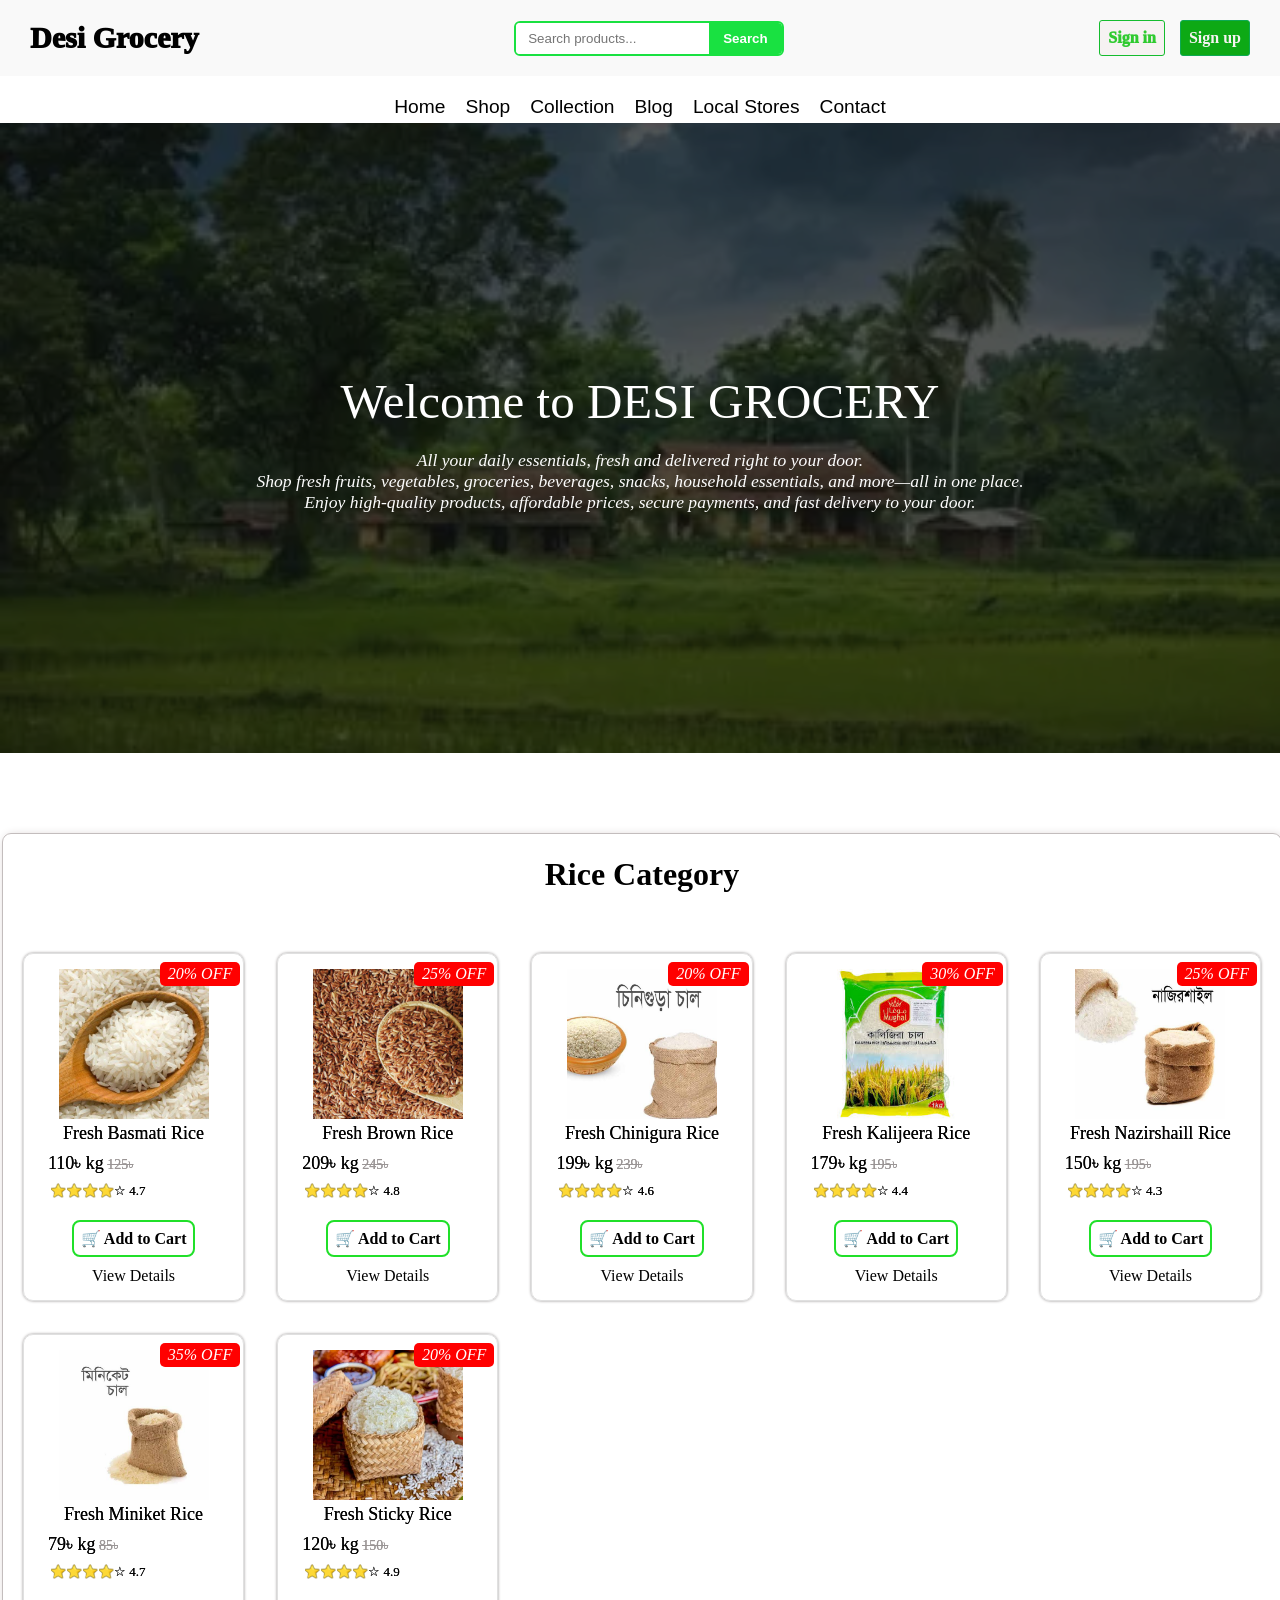
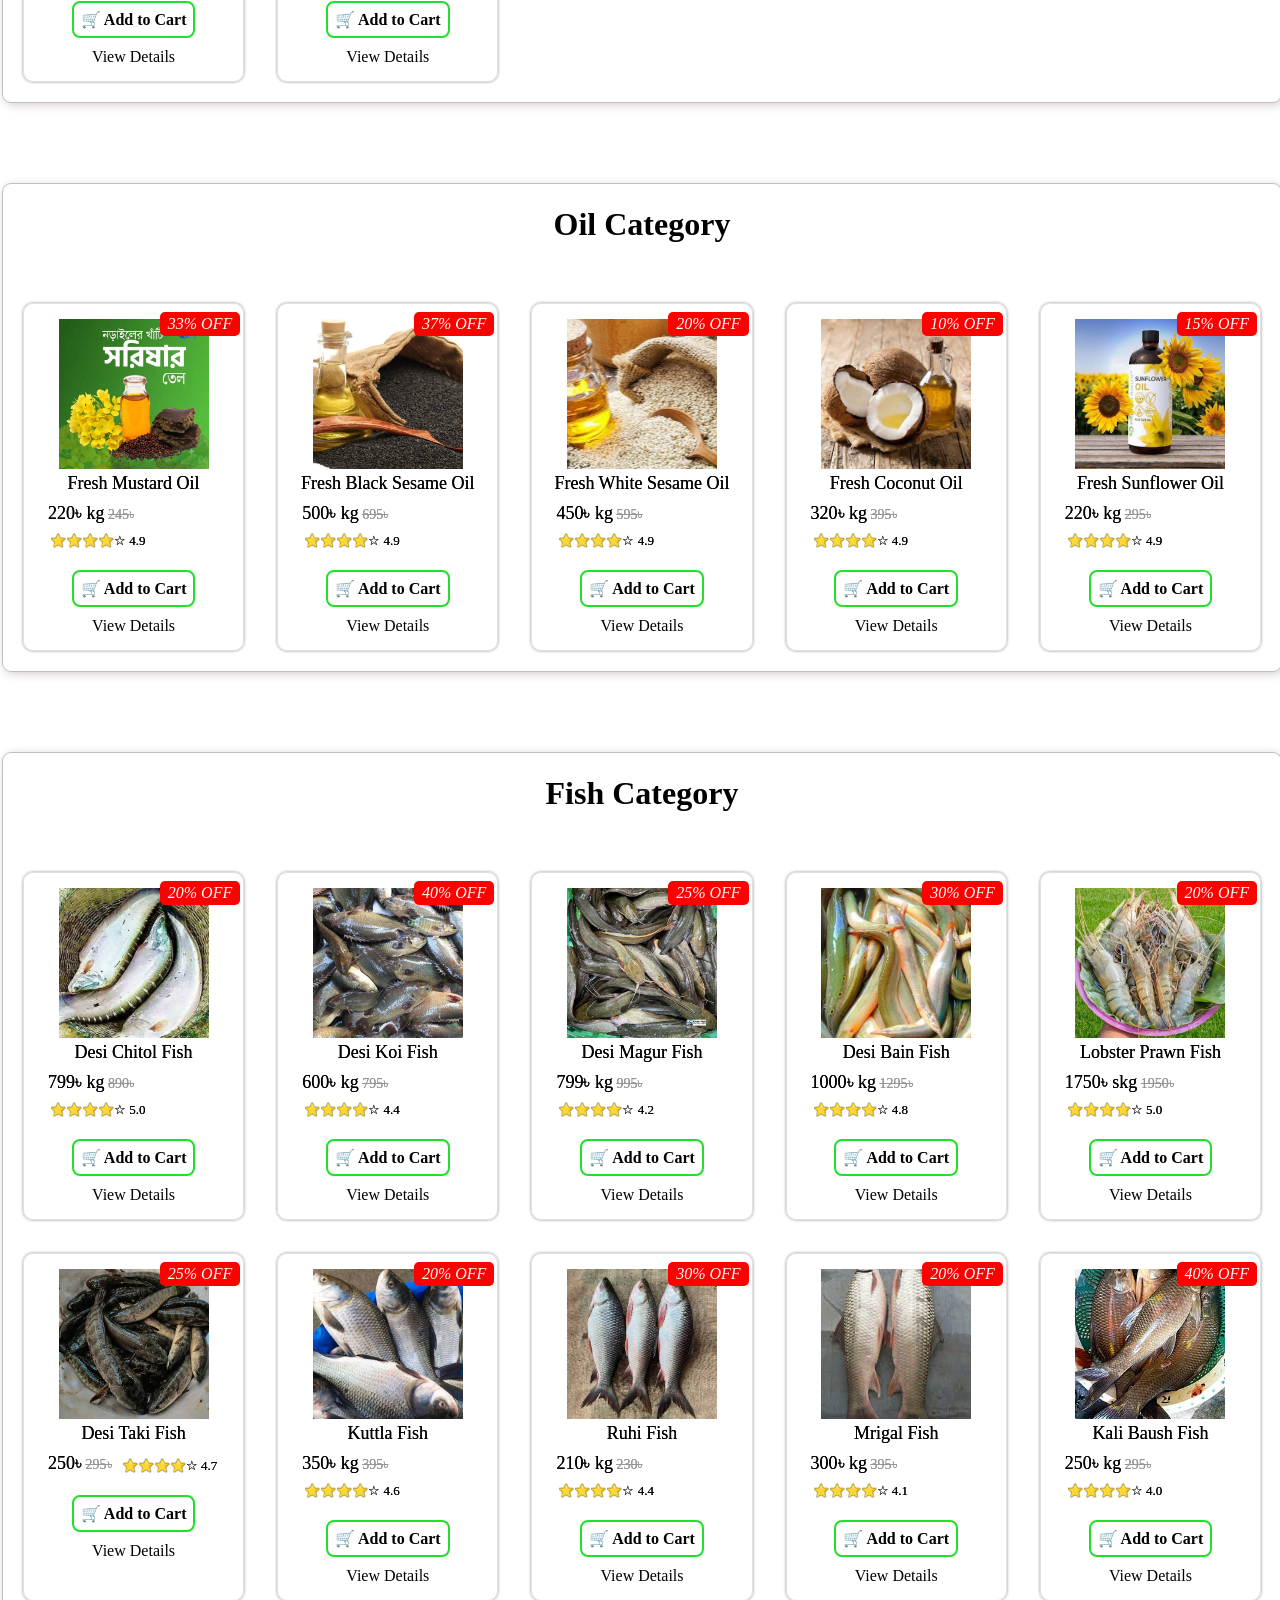
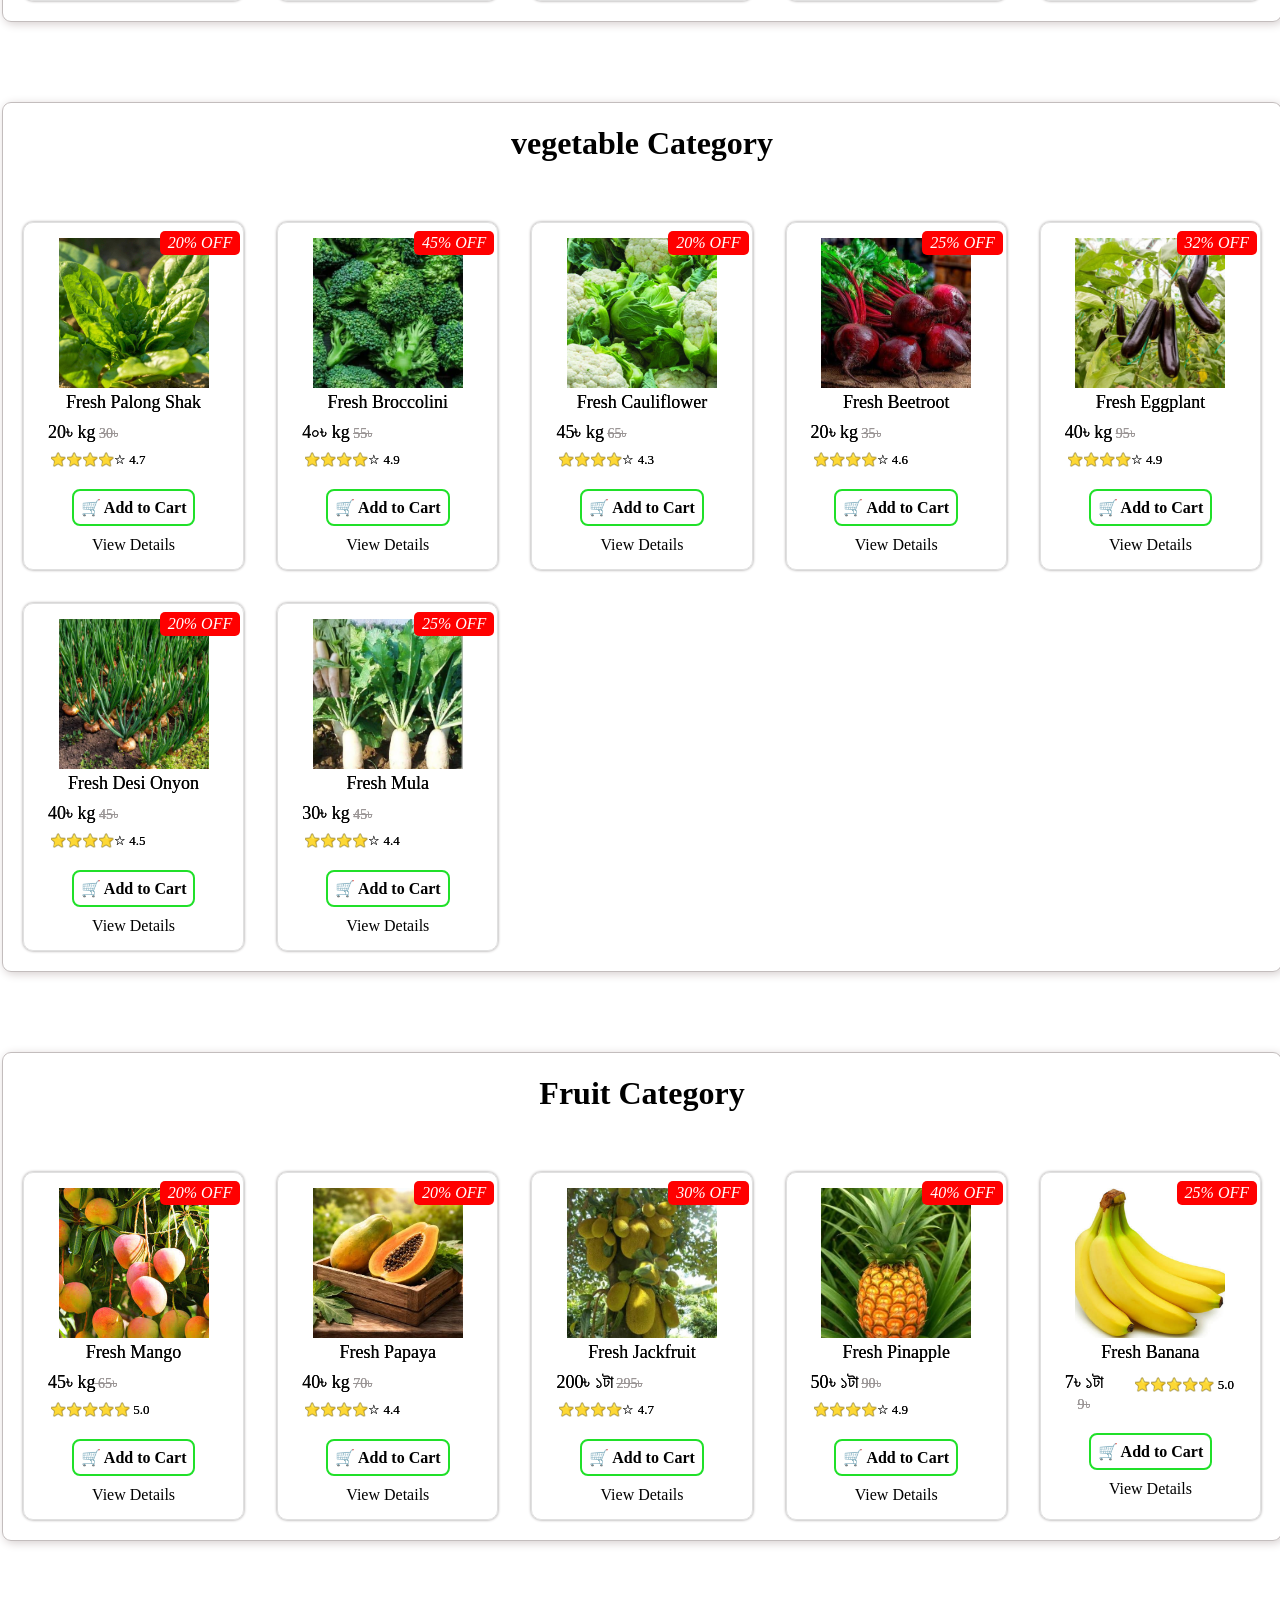
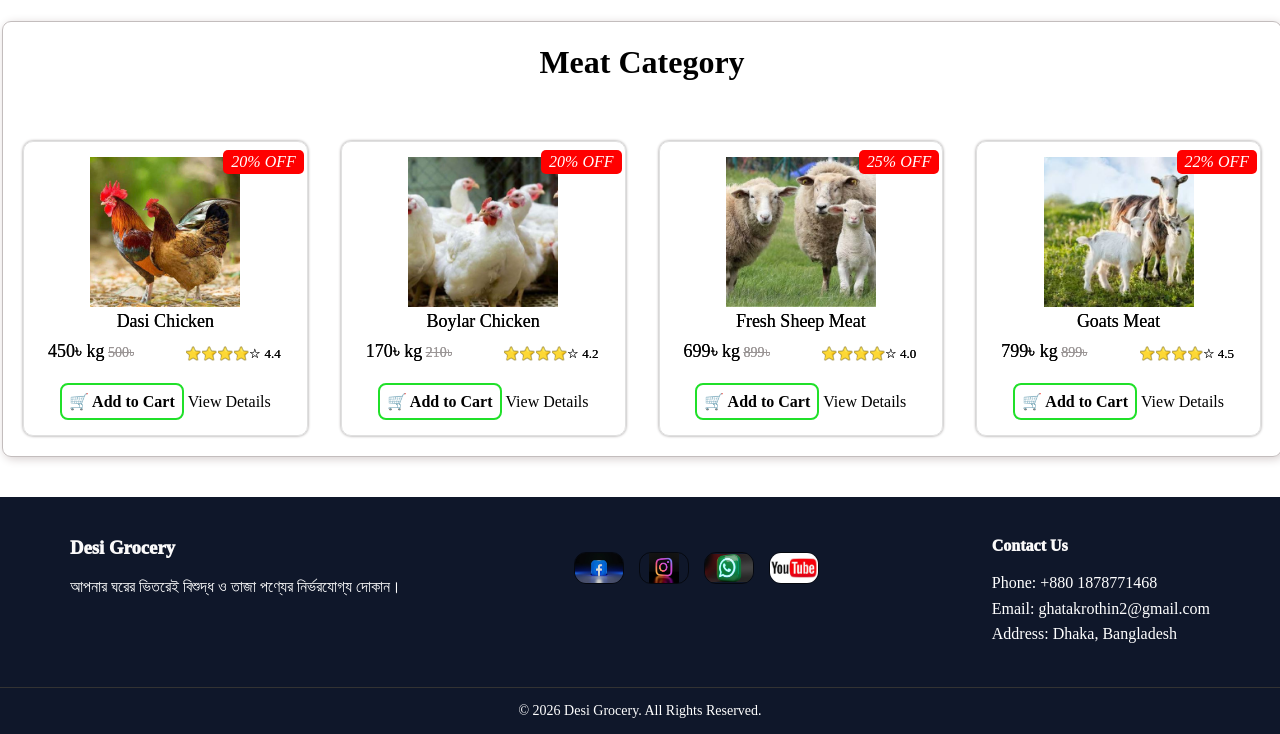
==== index.html @ 42a1f61c "Ubdate Desi Grocery homepage add fix bugs" ====
<!DOCTYPE html>
<html lang="en">
<head>
    <meta charset="UTF-8">
    <meta name="viewport" content="width=device-width, initial-scale=1.0">
    <title>E-Commerce Website</title>
    <link rel="stylesheet" href="css/style.css">
    <script src="js/rasponsiv.js" defer></script>
</head>
<body>
    <header >   
        <div class="header_top">
            <div class="header_left">
                <a href="index.html" class="logo">Desi Grocery</a>
            </div>
            <button class="menu_toggle" id="menuToggle" aria-label="Toggle menu" aria-expanded="false">☰</button>
            
            <div class="header_search">
                <div class="search-box">
                    <input type="search" placeholder="Search products...">
                    <button type="submit" class="Search">Search</button>
                </div>
            </div>
            <div class="header_right">
                <a href="html/login.html" class="sign_in_button">Sign in</a>
                <a href="html/sign_up.html" class="sign_in_up_button">Sign up</a>
            </div>
        </div>
    </header>
    <nav class="navbar">
        <button class="nav_close" id="navClose" aria-label="Close menu">✕</button>
        <ul>
            <li><a href="index.html">Home</a></li>
            <li><a href="html/Shop.html">Shop</a></li>
            <li><a href="html/Collection.html">Collection</a></li>
            <li><a href="html/Blog.html">Blog</a></li>
            <li><a href="html/Local_stores.html">Local Stores</a></li>
            <li><a href="html/Contact.html">Contact</a></li>
        </ul>
        <div class="navbar_auth">
            <a href="html/login.html" class="sign_in_button">Sign in</a>
            <a href="html/sign_up.html" class="sign_in_up_button">Sign up</a>
        </div>
    </nav>

    <div class="nav_overlay" id="navOverlay"></div>

    <div class="Displsy_content">
        <div class="Displsy_content_overlay">
            <h1 class="content_title">Welcome to DESI GROCERY </h1>
            <p class="content_subtitle">All your daily essentials, fresh and delivered right to your door.<br>
                Shop fresh fruits, vegetables, groceries, beverages, snacks, household essentials, and more—all in one place.<br> Enjoy high-quality products, affordable prices, secure payments, and fast delivery to your door.</p>
        </div>
    </div>
    

    <main>
        <!-- section-1 Start-->
        <section class="healthy_food">
            <h2>Rice Category</h2>
            <ul>
                <li class="rice_pic">
                    <img src="image/rice.jpg" alt=" 
                    Fresh Basmati Rice">
                    <span class="discount_badge"> 20% OFF </span>
                    <p>Fresh Basmati Rice </p>
                <div class="price_rating">
                    <p class="price">110৳ kg <span class="old-price">125৳</span></p>
                    <p class="rating">⭐⭐⭐⭐☆ 4.7</p>
                </div>

                <a href="add_to_cart.html" class="add_cart">🛒 Add to Cart</a>
                    <a href="#" class="View_Details">View Details</a>

                </li>

                <li>
                    <img src="image/brown Rice.jpg" alt="Fresh Brown Rice">
                    <span class="discount_badge"> 25% OFF </span>
                    <p>Fresh Brown Rice</p>
                    <div class="price_rating">
                        <p class="price">209৳ kg <span class="old-price">245৳</span></p>
                        <p class="rating">⭐⭐⭐⭐☆ 4.8</p>
                    </div>
                    <a href="add_to_cart.html"class="add_cart">🛒 Add to Cart</a>
                    <a href="#">View Details</a>
                </li>

                <li>
                    <img src="image/chinigura_rice.jpg" alt="Fresh Chinigura Rice">
                    <span class="discount_badge"> 20% OFF </span>
                    <p>Fresh Chinigura Rice</p>
                    <div class="price_rating">
                        <p class="price">199৳ kg <span class="old-price">239৳</span></p>
                        <p class="rating">⭐⭐⭐⭐☆ 4.6</p>
                    </div>
                    <a href="add_to_cart.html" class="add_cart">🛒 Add to Cart</a>
                    <a href="#">View Details</a>
                </li>

                <li>
                    <img src="image/kalijeera_rice.jpg" alt="Fresh Kalijeera Rice">
                    <span class="discount_badge"> 30% OFF </span>
                    <p>Fresh Kalijeera Rice</p>
                    <div class="price_rating">
                        <p class="price">179৳ kg <span class="old-price">195৳</span></p>
                        <p class="rating">⭐⭐⭐⭐☆ 4.4</p>
                    </div>
                    <a href="add_to_cart.html" class="add_cart">🛒 Add to Cart</a>
                    <a href="#">View Details</a>
                </li>

                <li>
                    <img src="image/nazirshaill_rice.jpg" alt="Fresh Nazirshaill Rice">
                    <span class="discount_badge"> 25% OFF </span>
                    <p>Fresh Nazirshaill Rice</p>
                    <div class="price_rating">
                        <p class="price">150৳ kg <span class="old-price">195৳</span></p>
                        <p class="rating">⭐⭐⭐⭐☆ 4.3</p>
                    </div>
                    <a href="add_to_cart.html" class="add_cart">🛒 Add to Cart</a>
                    <a href="#">View Details</a>
                </li>

                <li>
                    <img src="image/minicate_rice.jpg" alt="Fresh Minikit Rice">
                    <span class="discount_badge"> 35% OFF </span>
                    <p>Fresh Miniket Rice</p>
                    <div class="price_rating">
                        <p class="price">79৳ kg <span class="old-price">85৳</span></p>
                        <p class="rating">⭐⭐⭐⭐☆ 4.7</p>
                    </div>
                    <a href="add_to_cart.html" class="add_cart">🛒 Add to Cart</a>
                    <a href="#">View Details</a>
                </li>

                <li>
                    <img src="image/Sticky Rice.jpg" alt="Fresh Sticky Rice">
                    <span class="discount_badge"> 20% OFF </span>
                    <p>Fresh Sticky Rice</p>
                    <div class="price_rating">
                        <p class="price">120৳ kg <span class="old-price">150৳</span></p>
                        <p class="rating">⭐⭐⭐⭐☆ 4.9</p>
                    </div> 
                    <a href="add_to_cart.html" class="add_cart">🛒 Add to Cart</a>
                    <a href="#">View Details</a>
                </li>

            </ul>
        </section>
        <!-- section-2 Start-->
        <section class="healthy_food">
            <h2> Oil Category</h2>
            <ul>
                <li>
                    <img src="image/oil_pic.jpg" alt="Fresh Mustard Oil">
                    <span class="discount_badge"> 33% OFF </span>
                    <p>Fresh Mustard Oil</p>
                    <div class="price_rating">
                        <p class="price">220৳ kg <span class="old-price">245৳</span></p>
                        <p class="rating">⭐⭐⭐⭐☆ 4.9</p>
                    </div>
                    <a href="#" class="add_cart">🛒 Add to Cart</a>
                    <a href="#">View Details</a>

                </li>
                <li>
                    <img src="image/black_sesame_oil.jpg" alt="Fresh Black Sesame Oil">
                    <span class="discount_badge"> 37% OFF </span>
                    <p> Fresh Black Sesame Oil</p>
                    <div class="price_rating">
                        <p class="price">500৳ kg <span class="old-price">695৳</span></p>
                        <p class="rating">⭐⭐⭐⭐☆ 4.9</p>
                    </div>
                    <a href="#" class="add_cart">🛒 Add to Cart</a>
                    <a href="#">View Details</a>

                </li>  
                <li>
                    <img src="image/white_sesame_oil.jpg" alt="Fresh White Sesame Oil">
                    <span class="discount_badge"> 20% OFF </span>
                    <p>Fresh White Sesame Oil</p>
                    <div class="price_rating">
                        <p class="price">450৳ kg <span class="old-price">595৳</span></p>
                        <p class="rating">⭐⭐⭐⭐☆ 4.9</p>
                    </div>
                    <a href="#" class="add_cart">🛒 Add to Cart</a>
                    <a href="#">View Details</a> 
                </li>
                <li>
                    <img src="image/coconut_oil.jpg" alt="Fresh Coconut Oil">
                    <span class="discount_badge"> 10% OFF </span>
                    <p>Fresh Coconut Oil</p>
                    <div class="price_rating">
                        <p class="price">320৳ kg <span class="old-price">395৳</span></p>
                        <p class="rating">⭐⭐⭐⭐☆ 4.9</p>
                    </div>
                    <a href="#" class="add_cart">🛒 Add to Cart</a>
                    <a href="#">View Details</a> 
                </li>
                <li>
                    <img src="image/sunflower_oil.jpg" alt="Fresh Sunflower Oil">
                    <span class="discount_badge"> 15% OFF </span>
                    <p>Fresh Sunflower Oil</p>
                    <div class="price_rating">
                        <p class="price">220৳ kg <span class="old-price">295৳</span></p>
                        <p class="rating">⭐⭐⭐⭐☆ 4.9</p>
                    </div>
                    <a href="#" class="add_cart">🛒 Add to Cart</a>
                    <a href="#">View Details</a>
                </li>
                
            </ul>
        </section>
        <!-- section-3 Start-->
        <section class="healthy_food">
            <h2> Fish Category</h2>
            <ul>
                <li>
                    <img src="image/chitol_fish.jpg" alt="Chitol Fish">
                    <span class="discount_badge"> 20% OFF </span>
                    <p>Desi Chitol Fish</p>
                    <div class="price_rating">
                        <p class="price">799৳ kg <span class="old-price">890৳</span></p>
                        <p class="rating">⭐⭐⭐⭐☆ 5.0</p>
                    </div>
                    <a href="#" class="add_cart">🛒 Add to Cart</a>
                    <a href="#">View Details</a>

                </li>
                <li>
                    <img src="image/koi fish.png" alt="Koi Fish">
                    <span class="discount_badge"> 40% OFF </span>
                    <p>Desi Koi Fish</p>
                    <div class="price_rating">
                        <p class="price">600৳ kg <span class="old-price">795৳</span></p>
                        <p class="rating">⭐⭐⭐⭐☆ 4.4</p>
                    </div>
                    <a href="#" class="add_cart">🛒 Add to Cart</a>

                    <a href="#">View Details</a>

                </li>
                <li>
                    <img src="image/dasi_magur.jpg" alt="Desi Magur Fish">
                    <span class="discount_badge"> 25% OFF </span>
                    <p>Desi Magur Fish</p>
                    <div class="price_rating">
                        <p class="price">799৳ kg <span class="old-price">995৳</span></p>
                        <p class="rating">⭐⭐⭐⭐☆ 4.2</p>
                    </div>
                    <a href="#" class="add_cart">🛒 Add to Cart</a>
                    <a href="#">View Details</a>

                </li>
                <li>
                    <img src="image/bain_fish.jpg" alt="Desi Bain Fish">
                    <span class="discount_badge"> 30% OFF </span>
                    <p>Desi Bain Fish</p>
                    <div class="price_rating">
                        <p class="price">1000৳ kg <span class="old-price">1295৳</span></p>
                        <p class="rating">⭐⭐⭐⭐☆ 4.8</p>
                    </div>
                    <a href="#" class="add_cart">🛒 Add to Cart</a>
                    <a href="#">View Details</a>

                </li>
                <li>
                    <img src="image/Lobster_prawn_fish.jpg" alt="Desi Lobster Prawn Fish">
                    <span class="discount_badge"> 20% OFF </span>
                    <p> Lobster Prawn Fish</p>
                    <div class="price_rating">
                        <p class="price">1750৳ skg <span class="old-price">1950৳</span></p>
                        <p class="rating">⭐⭐⭐⭐☆ 5.0</p>
                    </div> 
                    <a href="#" class="add_cart">🛒 Add to Cart</a>
                    <a href="#">View Details</a>

                </li>
                <li>
                    <img src="image/taki_fish.jpg" alt="Desi Taki Fish">
                    <span class="discount_badge"> 25% OFF </span>
                    <p>Desi Taki Fish</p>
                    <div class="price_rating">
                        <p class="price">250৳ <span class="old-price">295৳</span></p>
                        <p class="rating">⭐⭐⭐⭐☆ 4.7</p>
                    </div>
                    <a href="#" class="add_cart">🛒 Add to Cart</a>
                    <a href="#">View Details</a>

                </li>
                <li>
                    <img src="image/cuttle_fish.jpg" alt="Desi Kuttla Fish">
                    <span class="discount_badge"> 20% OFF </span>
                    <p>Kuttla Fish</p>
                    <div class="price_rating">
                        <p class="price">350৳ kg <span class="old-price">395৳</span></p>
                        <p class="rating">⭐⭐⭐⭐☆ 4.6</p>
                    </div>
                    <a href="#" class="add_cart">🛒 Add to Cart</a>
                    <a href="#">View Details</a>

                </li>
                <li>
                    <img src="image/ruhi_fish.jpg" alt="Ruhi fish">
                    <span class="discount_badge"> 30% OFF </span>
                    <p>Ruhi Fish</p>
                    <div class="price_rating">
                        <p class="price">210৳ kg <span class="old-price">230৳</span></p>
                        <p class="rating">⭐⭐⭐⭐☆ 4.4</p>
                    </div>
                    <a href="#" class="add_cart">🛒 Add to Cart</a>
                    <a href="#">View Details</a>

                </li>
                <li>
                    <img src="image/Mrigal Fish.jpg" alt="Mrigal Fish">
                    <span class="discount_badge"> 20% OFF </span>
                    <p>Mrigal Fish</p>
                    <div class="price_rating">
                        <p class="price">300৳ kg <span class="old-price">395৳</span></p>
                        <p class="rating">⭐⭐⭐⭐☆ 4.1</p>
                    </div>
                    <a href="#" class="add_cart">🛒 Add to Cart</a>
                    <a href="#">View Details</a>

                </li>
                <li>
                    <img src="image/Kali Baush Fish.jpg" alt="Kali Baush Fish">
                    <span class="discount_badge"> 40% OFF </span>
                    <p>Kali Baush Fish</p>
                    <div class="price_rating">
                        <p class="price">250৳ kg <span class="old-price">295৳</span></p>
                        <p class="rating">⭐⭐⭐⭐☆ 4.0</p>
                    </div>
                    <a href="#" class="add_cart">🛒 Add to Cart</a>
                    <a href="#">View Details</a>

                </li>
            </ul>
        </section>
        <!-- section-4 Start-->
        <section class="healthy_food">
            <h2> vegetable Category</h2>
            <ul>
                <li>
                    <img src="image/Palong Shak.jpg" alt="Fresh Palong Shak">
                    <span class="discount_badge"> 20% OFF </span>
                    <p>Fresh Palong Shak</p>
                    <div class="price_rating">
                        <p class="price">20৳ kg <span class="old-price">30৳</span></p>
                        <p class="rating">⭐⭐⭐⭐☆ 4.7</p>
                    </div>
                    <a href="#" class="add_cart">🛒 Add to Cart</a>
                    <a href="#">View Details</a>

                </li>
                <li>
                    <img src="image/Broccolini.jpg" alt="Broccolini">
                    <span class="discount_badge"> 45% OFF </span>
                    <p>Fresh Broccolini</p>
                    <div class="price_rating">
                        <p class="price">4০৳ kg <span class="old-price">55৳</span></p>
                        <p class="rating">⭐⭐⭐⭐☆ 4.9</p>
                    </div> <a href="#" class="add_cart">🛒 Add to Cart</a>
                    <a href="#">View Details</a>

                </li>
                <li>
                    <img src="image/Cauliflower.jpg" alt="Fresh Cauliflower">
                    <span class="discount_badge"> 20% OFF </span>
                    <p>Fresh Cauliflower</p>
                    <div class="price_rating">
                        <p class="price">45৳ kg <span class="old-price">65৳</span></p>
                        <p class="rating">⭐⭐⭐⭐☆ 4.3</p>
                    </div> 
                    <a href="#" class="add_cart">🛒 Add to Cart</a>
                    <a href="#">View Details</a>

                </li>
                <li>
                    <img src="image/Beetroot.jpg" alt="Fresh Beetroot">
                    <span class="discount_badge"> 25% OFF </span>
                    <p>Fresh Beetroot</p>
                    <div class="price_rating">
                        <p class="price">20৳ kg <span class="old-price">35৳</span></p>
                        <p class="rating">⭐⭐⭐⭐☆ 4.6</p>
                    </div>
                    <a href="#" class="add_cart">🛒 Add to Cart</a>
                    <a href="#">View Details</a>

                </li><li>
                    <img src="image/Eggplant.jpg" alt="Fresh Eggplant">
                    <span class="discount_badge"> 32% OFF </span>
                    <p>Fresh Eggplant</p>
                    <div class="price_rating">
                        <p class="price">40৳ kg <span class="old-price">95৳</span></p>
                        <p class="rating">⭐⭐⭐⭐☆ 4.9</p>
                    </div>
                    <a href="#" class="add_cart">🛒 Add to Cart</a>
                    <a href="#">View Details</a>

                </li><li>
                    <img src="image/Onyon.jpg" alt="Fresh Onyon">
                    <span class="discount_badge"> 20% OFF </span>
                    <p>Fresh Desi Onyon</p>
                    <div class="price_rating">
                        <p class="price">40৳ kg <span class="old-price">45৳</span></p>
                        <p class="rating">⭐⭐⭐⭐☆ 4.5</p>
                    </div>
                     <a href="#" class="add_cart">🛒 Add to Cart</a>
                    <a href="#">View Details</a>

                </li><li>
                    <img src="image/Mula.jpg" alt="Fresh Mula">
                    <span class="discount_badge"> 25% OFF </span>
                    <p>Fresh Mula</p>
                    <div class="price_rating">
                        <p class="price">30৳ kg <span class="old-price">45৳</span></p>
                        <p class="rating">⭐⭐⭐⭐☆ 4.4</p>
                    </div>
                    <a href="#" class="add_cart">🛒 Add to Cart</a>
                    <a href="#">View Details</a>

                </li>
            </ul>
        </section>
        <!-- section-5 Start-->
        <section class="healthy_food">
            <h2>Fruit Category</h2>
            <ul>
                <li>
                    <img src="image/Mango1.jpg" alt="Mango1">
                    <span class="discount_badge"> 20% OFF </span>
                    <p>Fresh Mango</p>
                    <div class="price_rating">
                        <p class="price">45৳ kg<span class="old-price">  65৳ </span></p>
                        <p class="rating">⭐⭐⭐⭐⭐ 5.0</p>
                    </div>
                    <a href="#" class="add_cart">🛒 Add to Cart</a>
                    <a href="#">View Details</a>

                </li>
                <li>
                    <img src="image/Papaya.jpg" alt="Fresh Papaya">
                    <span class="discount_badge"> 20% OFF </span>
                    <p>Fresh Papaya</p>
                    <div class="price_rating">
                        <p class="price">40৳ kg <span class="old-price">70৳</span></p>
                        <p class="rating">⭐⭐⭐⭐☆ 4.4</p>
                    </div>
                    <a href="#" class="add_cart">🛒 Add to Cart</a>
                    <a href="#">View Details</a>

                </li>
                <li>
                    <img src="image/Jackfruit.jpg" alt="Fresh Jackfruit">
                    <span class="discount_badge"> 30% OFF </span>
                    <p>Fresh Jackfruit</p>
                    <div class="price_rating">
                        <p class="price">200৳ ১টা  <span class="old-price">295৳</span></p>
                        <p class="rating">⭐⭐⭐⭐☆ 4.7</p>
                    </div>
                    <a href="#" class="add_cart">🛒 Add to Cart</a>
                    <a href="#">View Details</a>

                </li>
                <li>
                    <img src="image/Pinapple.jpg" alt="Pinapple">
                    <span class="discount_badge"> 40% OFF </span>
                    <p>Fresh Pinapple</p>
                    <div class="price_rating">
                        <p class="price">50৳ ১টা <span class="old-price">90৳</span></p>
                        <p class="rating">⭐⭐⭐⭐☆ 4.9</p>
                    </div>
                    <a href="#" class="add_cart">🛒 Add to Cart</a>
                    <a href="#">View Details</a>

                </li>
                <li>
                    <img src="image/Banana.jpg" alt="Banana">
                    <span class="discount_badge"> 25% OFF </span>
                    <p>Fresh Banana</p>
                    <div class="price_rating">
                        <p class="price">7৳ ১টা <br> 
                     <span class="old-price">9৳</span></p>
                        <p class="rating">⭐⭐⭐⭐⭐ 5.0</p>
                    </div> 
                    <a href="#" class="add_cart">🛒 Add to Cart</a>
                    <a href="#">View Details</a>

                </li>
            </ul>
        </section>
        <!-- section-6 Start-->
        <section class="healthy_food">
            <h2> Meat Category</h2>
            <ul>
                <li>
                    <img src="image/deshi Chicken.jpg" alt=" Dasi Chicken ">
                    <span class="discount_badge"> 20% OFF </span>
                    <p>Dasi Chicken </p>
                    <div class="price_rating">
                        <p class="price">450৳ kg <span class="old-price">500৳</span></p>
                        <p class="rating">⭐⭐⭐⭐☆ 4.4</p>
                    </div>
                    <a href="#" class="add_cart">🛒 Add to Cart</a>
                    <a href="#">View Details</a>

                </li>
                <li>
                    <img src="image/Boylar Chicken.jpg" alt=" Boylar Chicken">
                    <span class="discount_badge"> 20% OFF </span>
                    <p>Boylar Chicken</p>
                    <div class="price_rating">
                        <p class="price">170৳ kg <span class="old-price">210৳</span></p>
                        <p class="rating">⭐⭐⭐⭐☆ 4.2</p>
                    </div>
                    <a href="#" class="add_cart">🛒 Add to Cart</a>
                    <a href="#">View Details</a>

                </li>
                <li>
                    <img src="image/Sheep Meat.jpg" alt="Fresh Sheep Meat">
                    <span class="discount_badge"> 25% OFF </span>
                    <p>Fresh Sheep Meat</p>
                    <div class="price_rating">
                        <p class="price">699৳ kg <span class="old-price">899৳</span></p>
                        <p class="rating">⭐⭐⭐⭐☆ 4.0</p>
                    </div>
                    <a href="#" class="add_cart">🛒 Add to Cart</a>
                    <a href="#">View Details</a>

                </li>
                <li>
                    <img src="image/Goats Meat.jpg" alt="Goats Meat">
                    <span class="discount_badge"> 22% OFF </span>
                    <p>Goats Meat</p>
                    <div class="price_rating">
                        <p class="price">799৳ kg <span class="old-price">899৳</span></p>
                        <p class="rating">⭐⭐⭐⭐☆ 4.5</p>
                    </div>
                    <a href="#" class="add_cart">🛒 Add to Cart</a>
                    <a href="#">View Details</a>

                </li>
            </ul>
        </section>


    </main>

    <!--copy past footer -->
    <footer>
        <div class="footer-container">
            <div class="footer-about">
                <h3>Desi Grocery</h3>
                <p>আপনার ঘরের ভিতরেই বিশুদ্ধ ও তাজা পণ্যের নির্ভরযোগ্য দোকান। </p>
            </div>
            <div class="footer_social">
                <a href="https://www.facebook.com/people/Ra-Na/pfbid0oArzRLtypTFfHaMFJm9AnnyewYmxnA84mUUPrGbRV6i9N3Ukj1Czi7GKJvji7icJl/" target="_blank" title="Facebook">
                    <img src="image/facebook.jpg" alt=""></a>

                <a href="https://www.facebook.com/people/Ra-Na/pfbid0oArzRLtypTFfHaMFJm9AnnyewYmxnA84mUUPrGbRV6i9N3Ukj1Czi7GKJvji7icJl/" target="_blank" title="Instagram"> 
                    <img src="image/instagram.jpg" alt=""></a>

                <a href="https://www.facebook.com/people/Ra-Na/pfbid0oArzRLtypTFfHaMFJm9AnnyewYmxnA84mUUPrGbRV6i9N3Ukj1Czi7GKJvji7icJl/" target="_blank" title="WhatsApp">
                     <img src="image/whatsapp.jpg" alt=""></a>

                <a href="https://www.facebook.com/people/Ra-Na/pfbid0oArzRLtypTFfHaMFJm9AnnyewYmxnA84mUUPrGbRV6i9N3Ukj1Czi7GKJvji7icJl/" target="_blank" title="YouTube"> 
                    <img src="image/youtube.jpg" alt=""></a>
            </div>

    
            <div class="footer-contact">
                <h4>Contact Us</h4>
                <p>Phone: +880 1878771468</p>
                <p>Email: ghatakrothin2@gmail.com</p>
                <p>Address: Dhaka, Bangladesh</p>
            </div>
        </div>
    
        <div class="footer-bottom">
            <p>&copy; 2026 Desi Grocery. All Rights Reserved.</p>
        </div>
    </footer>



    
</body>
</html>
---- css/style.css ----
*{
    padding: 0;
    margin: 0;
    box-sizing: border-box;
}

header {
    display: flex;
    flex-direction: column;
    padding: 20px 30px;
    background: #f9f9f9;
    position: sticky;
    top: 0;
    z-index: 100;
}


.header_top {
    display: flex;
    justify-content: space-between;
    align-items: center;
    width: 100%;
    gap: 15px;
}


 /* desi glrocery logo*/

.header_left {
    display: flex;
    align-items: center;
}
.logo {
    color: #010101;
    font-size: 30px;
    font-weight: 1000;
    text-decoration: none;
}


  /*Home Shop Collection Blog LocalStores Contact style start*/


.header_right{
    display: flex;
    align-items: center;
    gap: 15px;
}
 header nav ul {
    display: flex;
    list-style: none;
    gap: 0px;
}
.navbar {
    display: flex;
    justify-content: center;
    margin-top: 15px;
}
.navbar ul{
    display: flex;
    list-style: none;
}
.navbar ul li a{
    font-size:larger;
    font-family: sans-serif;
    text-decoration:none;
    color: #000000;
    display: block;
    padding: 5px 10px;
    justify-content:space-between;
}
header nav ul li a {
    text-decoration: none;
    color: #060606;
    font-size: larger;
    border: 0px solid #000000;  
    border-radius: 13px; 
    transition: transform 0.3s ease-in-out;
}
header nav ul li a:hover {
    transform: scale(1.1);
    color: #fcfcfc;
    font-weight:500;
    background-color: #1ad637;
}
      /*Home Shop Collection Blog LocalStores Contact ar style end*/

 /* Hamburger menu button (hidden on desktop) */
.menu_toggle {
    display: none;
    background: none;
    border: none;
    font-size: 28px;
    line-height: 1;
    cursor: pointer;
    color: #060606;
    padding: 4px 8px;
}

/* Close button inside the drawer + overlay (hidden on desktop) */
.nav_close {
    display:none;
}
.nav_overlay {
    display: none;
}
.navbar_auth {
    display: none;
}
  

/* header search box start*/
.search-box {
    display: flex;
    align-items: center;
    border: 2px solid #19e141;
    border-radius: 6px;
    overflow: hidden;
}

.search-box input[type="search"] {
    border: none;
    border-radius: 0;
    padding: 8px 12px;
    outline: none;
    width: 100%;
    min-width: 0;
}
.search-box .Search {
    border: none;
    border-radius: 0;
    padding: 8px 14px;
    background: #19e141;
    color: #ffffff;
    cursor: pointer;
    font-weight: 600;
    white-space: nowrap;
}
.search-box .Search:hover {
    background: #0da915;
}                          
  /* header search box end*/

       /*sign up buton style start */
.sign_in_up_button {
    text-decoration: none;
    color: #f6f3f3;
    border: 0.1px solid rgb(13, 169, 83);
    border-radius: 3px;
    background-color: #0da915;
    padding: 8px;
    font-weight: 600;
    transition: transform 0.3s ease;  
    white-space: nowrap;
}
.sign_in_up_button:hover{
    transform:scale(1.1);
}
 /*  sign  up button style  end*/


      /* sign in  button style start */
.sign_in_button{
    text-decoration: none;
    color: #2fca2f;
    border: 1.8px solid rgb(21, 188, 46);
    border-radius: 3px;
    background: #f6f2f2;
    padding: 8px;
    font-weight: 1000;
    white-space: nowrap;
}
.sign_in_button:hover{
    background-color: #baeaca;
}

    /* sign in up button style end */



  /* Welcome to DESI GROCERY style start*/

.content_title{
    font-weight: 500;
    text-align: center;
}
.Displsy_content {
    background: #161616;
    background-image: url('../image/nature_1.jpg');
    background-size: cover;
    background-position: center;
    background-repeat: no-repeat;
    height: 70vh;
    width: 100%;
}
.Displsy_content_overlay {
    background-color: rgba(13, 13, 14, 0.7);
    width: 100%;
    height: 100%;
    display: flex;
    flex-direction: column;
    align-items: center;
    justify-content: center;
    text-align: center;
    padding: 3px;
}
.content_title.content_title {
    color: #ffffff;
    font-size: 49px;
    margin:10px;
}
.content_subtitle {
    color: #fcfcfc;
    font-size: 1.1rem;
    margin-top: 10px;
    font-style: italic;
}
/* Welcome to DESI GROCERY style end*/
 

 /* food catagory item start */

/* food catagory heading */
.healthy_food h2{
    text-align: center;
    margin-bottom: 60px;
    font-size:xx-large;
    margin-top: 2px;
}

.healthy_food{
    padding: 20px;
    border: 1.4px solid #c3bdbd;
    border-radius:9px;
    width:100%;
    height: auto; 
    box-shadow: 2px 2px 10px #d5cece;
    margin: 2px;
    cursor: pointer;
    margin-top: 80px;
}
.healthy_food ul {
    list-style: none;
    gap: 33px;
    display: grid;
    grid-template-columns: repeat(auto-fit, minmax(200px, 1fr)); 
}
.healthy_food li {
    border: 1px solid #e0e0e0;
    border-radius: 10px;
    padding: 15px;
    text-align: center;
    list-style: none;
    box-shadow: 0px 0px 3px #928e8e;
    transition: transform 0.2s ease, box-shadow 0.2s ease;
    position: relative;
}
.healthy_food li:hover{
    transform: scale(1.1);
    box-shadow: 4px 8px 20px rgba(0,0,0,0.2);
}
/* DISCOUNT_BADGE STYLE*/
.discount_badge {
    position: absolute;
    top: 8px;
    right: 3px;
    background: red;
    color: white;
    padding: 3px 8px;
    border-radius: 5px;
    font-style: italic;
    
}
.discount_badge:hover{
    background-color: rgb(150, 18, 18);
    font-weight: 900;
}

 /* all catagory ar Item Name */

.healthy_food li p{
    color: #030303;
    font-weight:500 ;
    font-size:large;
    text-shadow:0px 0px 0.4px ;  
}

/* all catagory ar image */
.healthy_food img{
    height: 150px;
    width: 150px;
    max-width: 100%;
    object-fit: cover;          
}



 /*  View Details style start*/
.healthy_food a {
    display:inline-block;
    color: #000000;
    text-decoration: none;
    margin-top: 10px;
}
.healthy_food a:hover{
    color: #0735ec;
}
/*  View Details edit end */



 /*  Add to card style start */
             
.add_cart {
    background: transparent;
    border: 2px solid #20e029;
    color: #0fe950;
    padding: 7px;
    font-weight: 700;  
}
.healthy_food a.add_cart {
    border-radius: 8px;
    font-weight:900;
}

.healthy_food a.add_cart:hover{
    background-color: #0fdb50;
    box-shadow: 1px 2px 4px rgb(6, 101, 11);
    color: #ffffff;
} 
/*  Add to card edit end */

/* Add to Cart Page style start */
.Add_cart {
    max-width: 700px;
    width: 92%;
    margin: 40px auto;
    padding: 20px;
}

.Add_cart .heading {
    text-align: center;
    margin-bottom: 30px;
}

.Add_cart table {
    width: 100%;
    border-collapse: collapse;
}

/* scrollable wrapper so the table never breaks layout on small screens */
.Add_cart .table_scroll {
    width: 100%;
    overflow-x: auto;
    -webkit-overflow-scrolling: touch;
}

.Add_cart th,
.Add_cart td {
    border: 1px solid #e0e0e0;
    padding: 8px;
    text-align: center;
}

.table_heading {
    background: #0da92c;
    color: white;
}

.Add_cart td img {
    width: auto;
    height: 50px;
    object-fit: cover;
    border-radius: 3px;
    vertical-align: middle;
    margin-right: 2px;
}

.total_price {
    text-align: right;
    font-size: 18px;
    margin-top: 15px;
    
}

.Add_cart > a {
    display: inline-block;
    margin-top: 20px;
    color: #0b9e06;
    text-decoration: none;
    font-weight: 600;  
}

.Add_cart > a:hover {
    text-decoration: none;
    color: #031cd6;
    border: 2px solid #3f983f;
    background-color: #c8ecd3;
    border-radius: 10px;
    padding: 3px;
}

    /* Add to Cart Page style end */

    /*  price and Star rating edit start */

.old-price {
    color: #9a9595;
    text-decoration: line-through;
    font-size: 14px;
    margin-left: -1px;
}
.price_rating{
    font-size: 10px;
    display: flex;
    justify-content: space-between;
    padding :9px;
    flex-wrap: wrap;
    gap: 4px;
}
.price_rating .rating{
    background: origin 1px;
    padding: 2px ;
    font-size: 13px;
    justify-content:end;
    display: flex;
    margin-top: 3px;
}
/* price and Star rating edit end */

 /* (food catagory item end )*/

/* (SIGN In) AND (SIGN UP) Page style Start*/

.Login_form {
    max-width: 500px;
    width: 90%;
    margin: 50px auto;
    padding: 30px;
    border: 1px solid #e0e0e0;
    border-radius: 10px;
    box-shadow: 2px 2px 10px #928e8e;
    text-align: center;
}
.Login_form h1 {
    font-size: 24px;
    margin-bottom: 15px;
}
.Login_form form {
    display: flex;
    flex-direction: column;
}
.Login_form label {
    text-align: left;
    margin-top: 20px;
    margin-bottom:10px;
    font-weight: 600;
}
.Login_form input {
    padding: 10px;
    border: 1.8px solid #020202;
    border-radius: 6px;
    box-shadow: 5px 4px 8px #d1cccc;
    font-size: 13px;
    transition: transform 0.2s ease;
    width: 100%;
}
.Login_form input:hover{
    transform: scale(1);
}
.Login_form button {
    margin-top: 20px;
    padding: 10px;
    background: #11b219;
    color: #ffffff;
    border: none;
    border-radius: 6px;
    box-shadow: 2px 1px 8px #928e8e;
    font-size: 16px;
    cursor: pointer;
    transition: transform 0.3s ease;
}
.Login_form button:hover {
    transform: scale(1.1);
}
/* (SIGN IN) AND (SIGN UP) page style end*/


  /* FOOTER*/

footer {
    background:#0F172A;
    color: #ffffff;
    margin-top: 40px;
}
.footer-container {
    display: flex;
    justify-content: space-between;
    flex-wrap: wrap;
    gap: 30px;
    padding: 40px 30px;
    max-width: 1200px;
    margin: 0 auto;
}
.footer-about h3,  .footer-links h4,  .footer-contact h4 {
    color: #fbfafa;
    margin-bottom: 15px;
    font-weight: 1000;
}
.footer-about p, .footer-contact p {
    line-height: 1.6;
}
.footer-links ul {
    list-style: none;
}
.footer-links ul li {
    margin-bottom: 10px;
}
.footer-links ul li a {
    color: #dfd7d7;
    text-decoration: none;
}
.footer-links ul li a:hover {
    color: #0a07df;
}
.footer-bottom {
    text-align: center;
    padding: 15px;
    border-top: 1px solid #333;
    font-size: 14px;
}                 
.footer_social {
    display: flex;
    gap: 15px;
    margin-top: 15px;
    flex-wrap: wrap;
}
.footer_social img {
    width: 50px;
    height: 32px;
    object-fit: contain;
    border: 1px solid rgba(0, 0, 0, 0.635);
    border-radius: 12px;
}
.footer_social a {
    transition: transform 0.2s ease;
}
.footer_social a:hover {
    transform: scale(1.1);
}
/* FOOTER END */


/* =========================================================
   RESPONSIVE - Tablet & Mobile
   ========================================================= */

/* ---------- Tablet (max-width: 900px) ---------- */
@media (max-width: 900px) {
    .healthy_food ul {
        grid-template-columns: repeat(auto-fit, minmax(160px, 1fr));
        gap: 20px;
    }
    .content_title.content_title {
        font-size: 36px;
    }
}

/* ---------- Mobile & small tablet (max-width: 768px) ---------- */
@media (max-width: 768px) {
    header {
        padding: 15px 18px;
    }
    .header_top {
        flex-wrap: wrap;
        gap: 10px;
    }
    .header_left {
        flex-direction: column;
        align-items: flex-start;
        gap: 8px;
        flex: 1 1 auto;
    }
    .menu_toggle {
        display: block;
    }
    .header_search {
        order: 4;
        flex: 1 1 100%;
        display: flex;
        justify-content: center;
    }
    .header_right {
        display: none;
    }
    .search-box {
        width: 100%;
        max-width: 320px;
    }
    .search-box input[type="search"] {
        padding: 6px 10px;
        font-size: 13px;
    }
    .search-box .Search {
        padding: 6px 10px;
        font-size: 13px;
    }

    /* ---- Left-side slide-in drawer menu ---- */
    .navbar {
        display: block;
        position: fixed;
        top: 0;
        left: -280px;
        width: 280px;
        max-width: 80%;
        height: 100vh;
        background: #ffffff;
        box-shadow: 2px 0 20px rgba(0, 0, 0, 0.25);
        transition: left 0.3s ease;
        z-index: 300;
        margin-top: 0;
        padding: 60px 15px 20px;
        overflow-y: auto;
    }
    .navbar.active {
        left: 0;
    }
    .nav_close {
        position: absolute;
        top: 12px;
        right: 15px;
        background: none;
        border: none;
        font-size: 26px;
        line-height: 1;
        cursor: pointer;
        color: #060606;
    }
    .navbar ul {
        flex-direction: column;
        align-items: flex-start;
        width: 100%;
        gap: 4px;
    }
    .navbar ul li {
        width: 100%;
    }
    .navbar ul li a {
        text-align: left;
        display: block;
        width: 100%;
        padding: 12px 10px;
        border-radius: 6px;
        font-size: 16px;
    }

    /* Sign in / Sign up buttons shown at the bottom of the drawer on mobile */
    .navbar_auth {
        display: flex;
        flex-direction: column;
        gap: 12px;
        width: 100%;
        margin-top: 25px;
        padding-top: 20px;
        border-top: 1px solid #e0e0e0;
    }
    .navbar_auth a {
        width: 100%;
        text-align: center;
        padding: 10px;
    }

    /* dark overlay behind the drawer */
    .nav_overlay {
        display: none;
        position: fixed;
        top: 0;
        left: 0;
        width: 100%;
        height: 100%;
        background: rgba(0, 0, 0, 0.45);
        z-index: 250;
    }
    .nav_overlay.active {
        display: block;
    }

    .healthy_food {
        margin-top: 40px;
        padding: 15px;
    }
    .healthy_food h2 {
        font-size: x-large;
        margin-bottom: 30px;
    }
}

/* ---------- Mobile (max-width: 600px) ---------- */
@media (max-width: 600px) {
    .healthy_food ul {
        grid-template-columns: repeat(auto-fit, minmax(140px, 1fr));
        gap: 15px;
    }
    .healthy_food img {
        height: 110px;
        width: 110px;
    }
    .content_title.content_title {
        font-size: 26px;
        margin: 6px;
    }
    .content_subtitle {
        font-size: 13px;
    }
    .Displsy_content {
        height: 55vh;
    }
    .footer-container {
        flex-direction: column;
        text-align: center;
        padding: 30px 18px;
    }
    .footer_social {
        justify-content: center;
    }
    .Login_form {
        padding: 20px;
        margin: 30px auto;
    }
    .Add_cart {
        padding: 12px;
    }
    .Add_cart td img {
        height: 36px;
    }
}

/* ---------- Extra small phones (max-width: 380px) ---------- */
@media (max-width: 380px) {
    .logo {
        font-size: 24px;
    }
    .content_title.content_title {
        font-size: 22px;
    }
    .healthy_food ul {
        grid-template-columns: repeat(auto-fit, minmax(120px, 1fr));
    }
}
/* RESPONSIVE END */
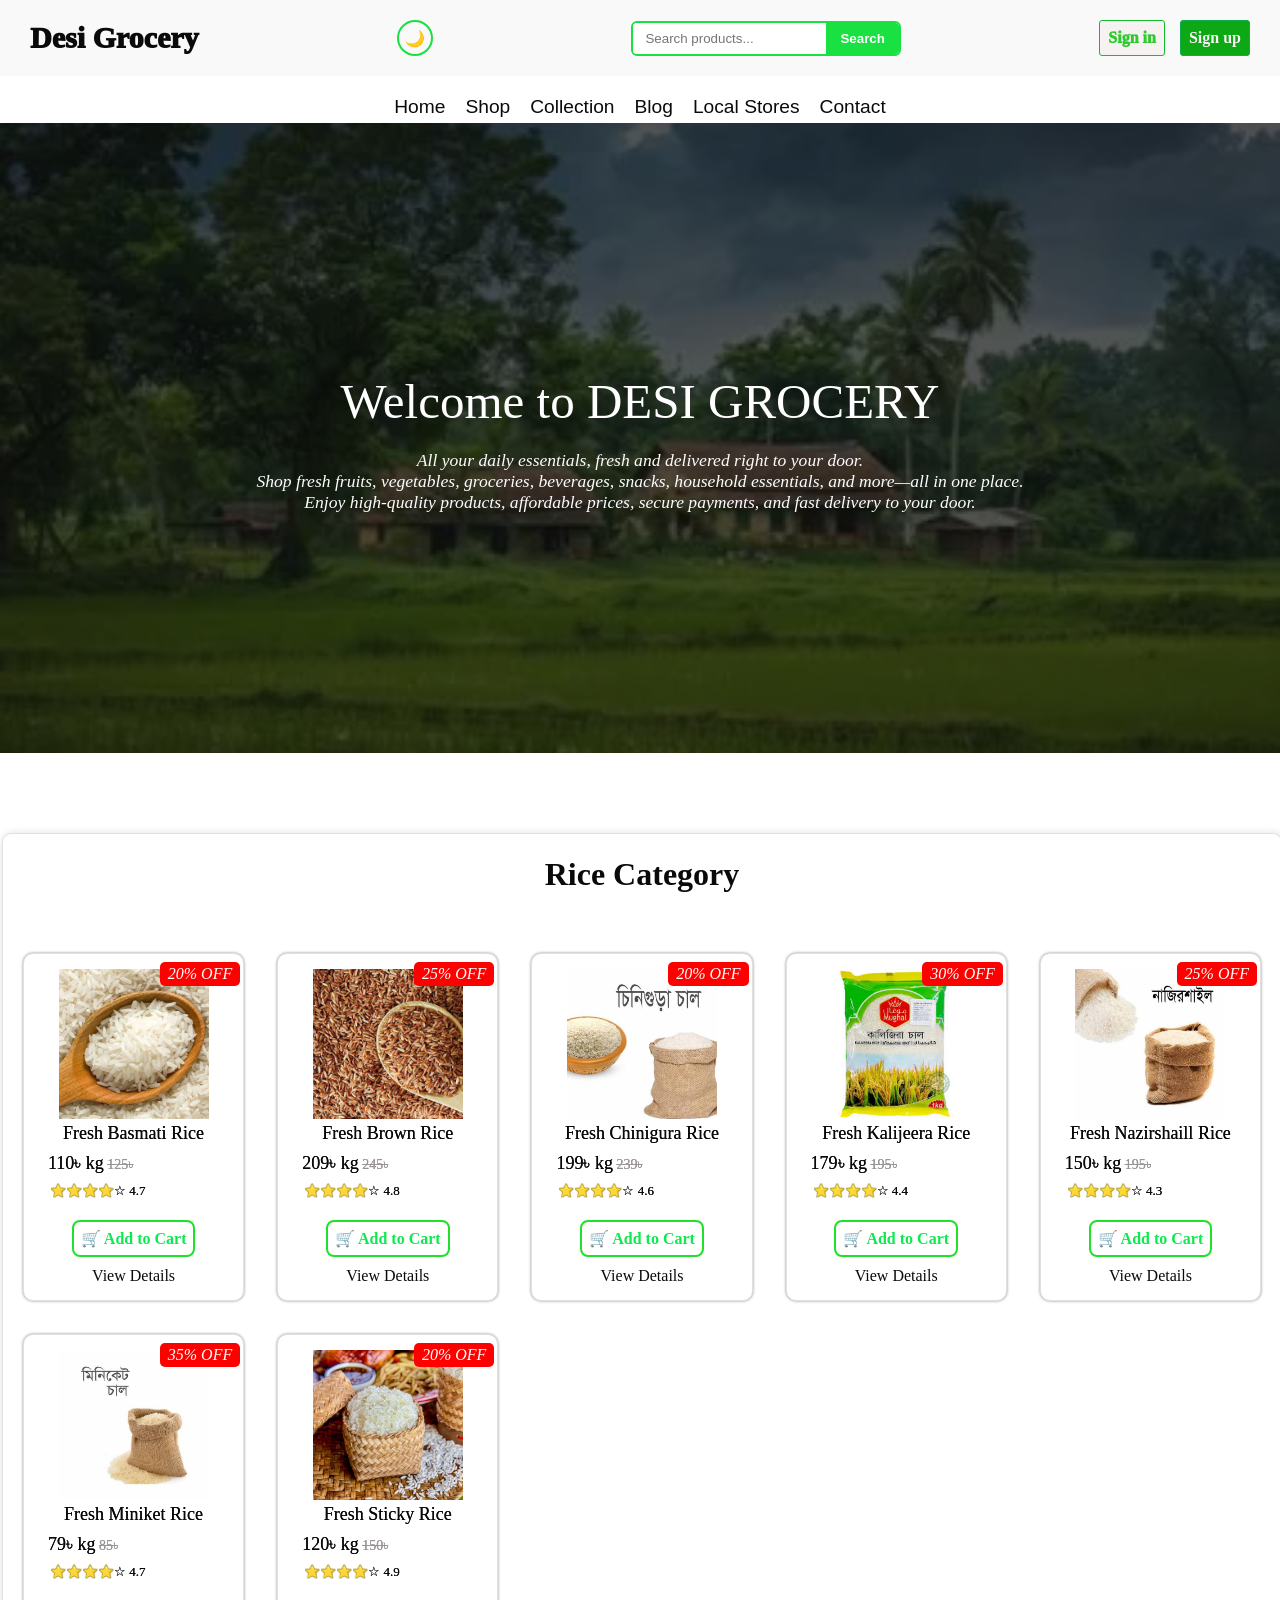
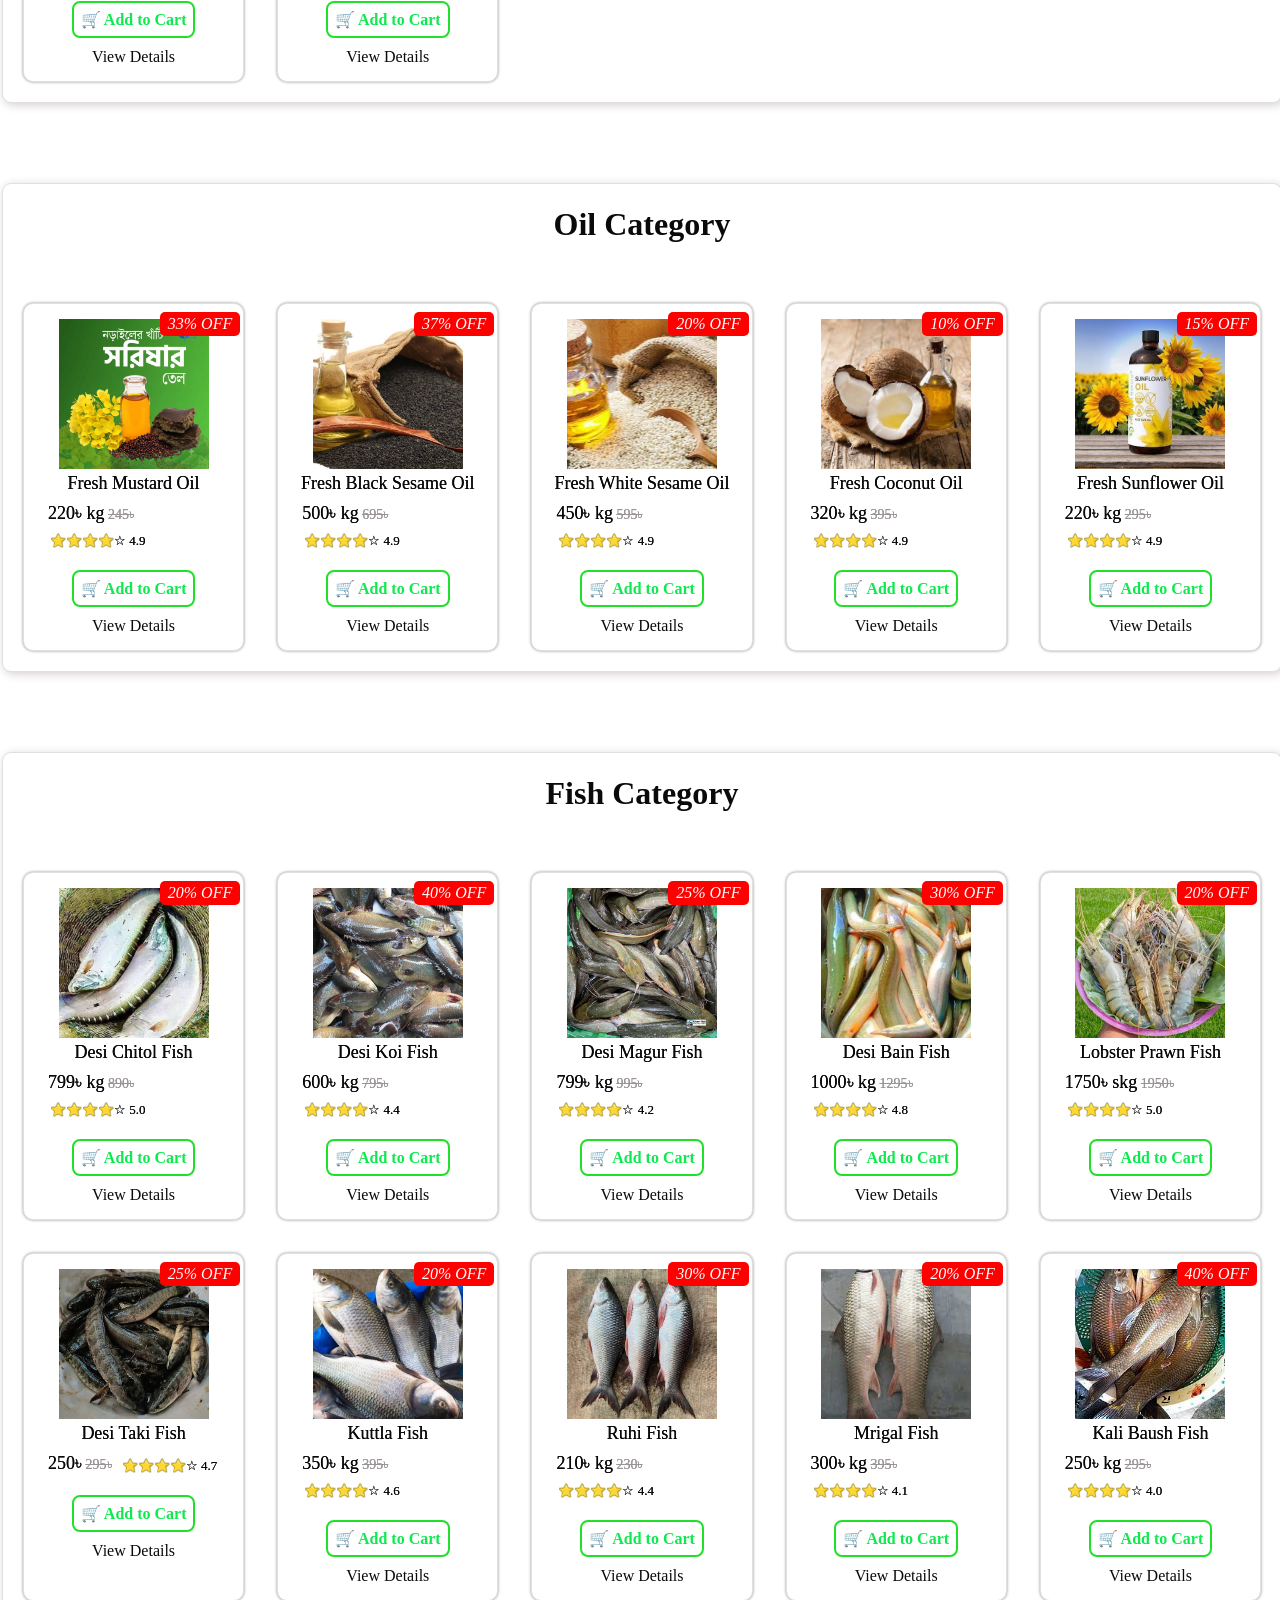
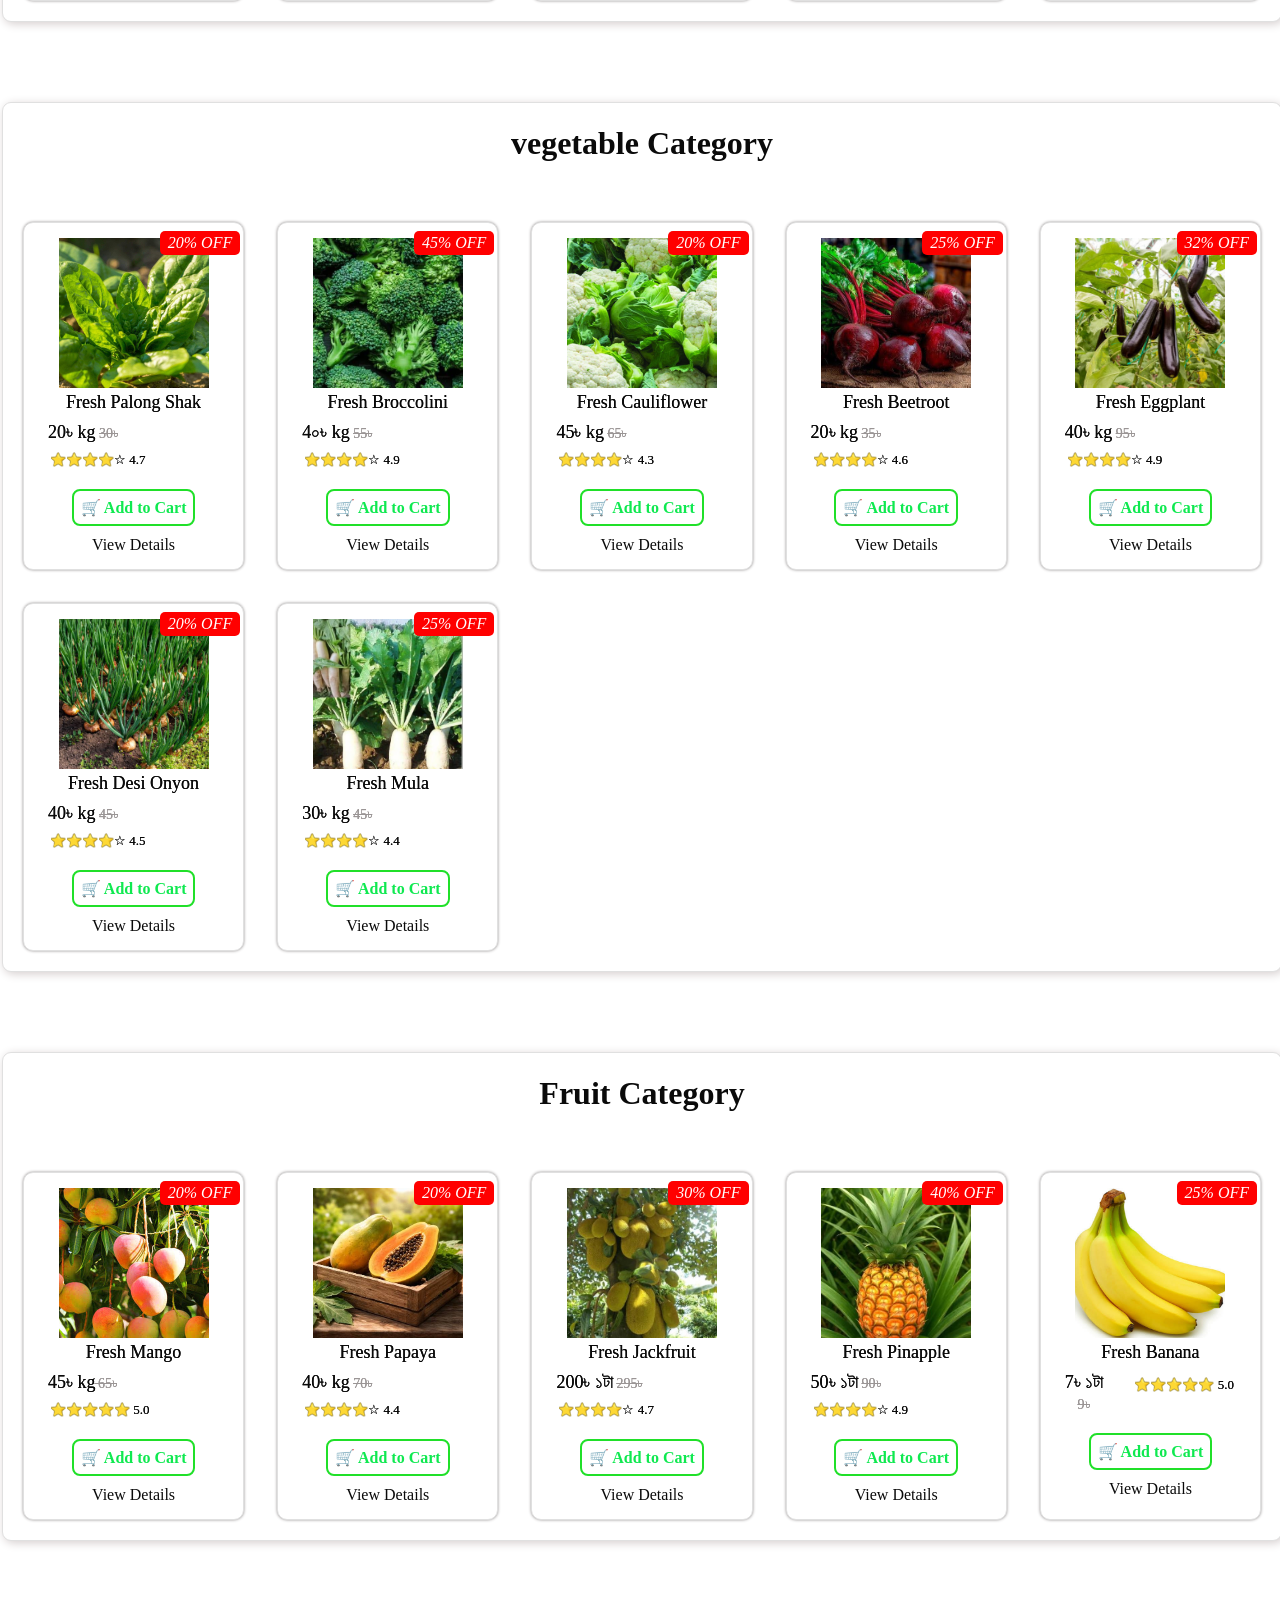
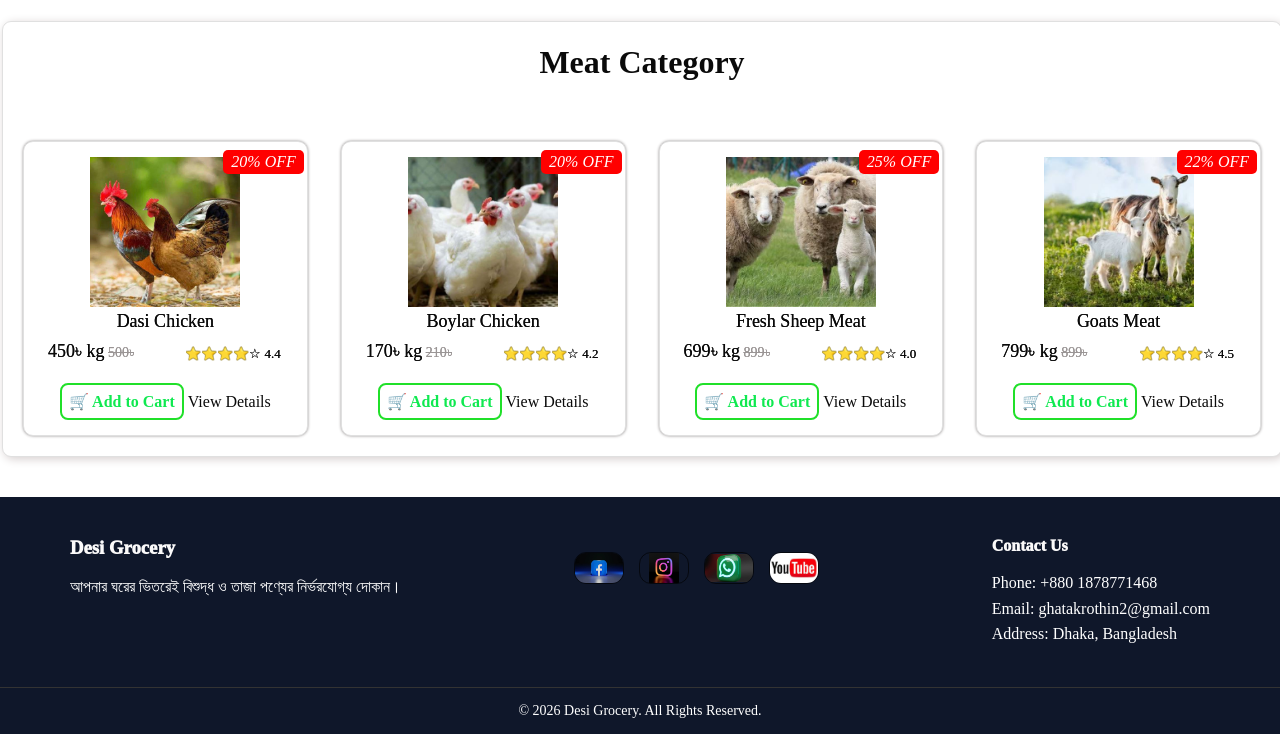
==== commit ffb77abb: "Update Desi Grocery website" ====
--- a/index.html
+++ b/index.html
@@ -15,6 +15,9 @@
                 <a href="index.html" class="logo">Desi Grocery</a>
             </div>
             <button class="menu_toggle" id="menuToggle" aria-label="Toggle menu" aria-expanded="false">☰</button>
+            
+            <button class="theme_toggle" id="themeToggle" aria-label="Toggle dark mode">🌙</button>
+
             
             <div class="header_search">
                 <div class="search-box">
--- a/css/style.css
+++ b/css/style.css
@@ -4,14 +4,67 @@
     box-sizing: border-box;
 }
 
+/* ---------- THEME VARIABLES ---------- */
+:root {
+    --bg-color: #ffffff;
+    --text-color: #0a0a0a;
+    --header-bg: #f9f9f9;
+    --card-bg: #ffffff;
+    --card-border: #e0e0e0;
+    --footer-bg: #0F172A;
+    --input-bg: #ffffff;
+    --input-border: #020202;
+    --drawer-bg: #ffffff;
+    --muted-text: #9a9595;
+}
+
+body.dark-mode {
+    --bg-color: #121212;
+    --text-color: #f1f1f1;
+    --header-bg: #1a1a1a;
+    --card-bg: #1e1e1e;
+    --card-border: #3a3a3a;
+    --footer-bg: #050505;
+    --input-bg: #2a2a2a;
+    --input-border: #555555;
+    --drawer-bg: #1a1a1a;
+    --muted-text: #b0b0b0;
+}
+
+body {
+    background-color: var(--bg-color);
+    color: var(--text-color);
+    transition: background-color 0.3s ease, color 0.3s ease;
+}
+
+/* ---------- Dark mode toggle button ---------- */
+.theme_toggle {
+    background: none;
+    border: 2px solid #19e141;
+    border-radius: 50%;
+    width: 36px;
+    height: 36px;
+    font-size: 16px;
+    cursor: pointer;
+    display: flex;
+    align-items: center;
+    justify-content: center;
+    color: var(--text-color);
+    transition: transform 0.2s ease;
+}
+.theme_toggle:hover {
+    transform: scale(1.1);
+}
+
 header {
     display: flex;
     flex-direction: column;
     padding: 20px 30px;
-    background: #f9f9f9;
+    background: var(--header-bg);
     position: sticky;
     top: 0;
     z-index: 100;
+    transition: background-color 0.3s ease;
 }
 
 
@@ -31,7 +84,7 @@
     align-items: center;
 }
 .logo {
-    color: #010101;
+    color: var(--text-color);
     font-size: 30px;
     font-weight: 1000;
     text-decoration: none;
@@ -55,6 +108,7 @@
     display: flex;
     justify-content: center;
     margin-top: 15px;
+    
 }
 .navbar ul{
     display: flex;
@@ -64,14 +118,15 @@
     font-size:larger;
     font-family: sans-serif;
     text-decoration:none;
-    color: #000000;
+    color: var(--text-color);
     display: block;
     padding: 5px 10px;
     justify-content:space-between;
+    
 }
 header nav ul li a {
     text-decoration: none;
-    color: #060606;
+    color: var(--text-color);
     font-size: larger;
     border: 0px solid #000000;  
     border-radius: 13px; 
@@ -93,13 +148,13 @@
     font-size: 28px;
     line-height: 1;
     cursor: pointer;
-    color: #060606;
+    color: var(--text-color);
     padding: 4px 8px;
 }
 
 /* Close button inside the drawer + overlay (hidden on desktop) */
 .nav_close {
-    display:none;
+    display: none;
 }
 .nav_overlay {
     display: none;
@@ -125,6 +180,8 @@
     outline: none;
     width: 100%;
     min-width: 0;
+    background-color: var(--input-bg);
+    color: var(--text-color);
 }
 .search-box .Search {
     border: none;
@@ -230,7 +287,7 @@
 
 .healthy_food{
     padding: 20px;
-    border: 1.4px solid #c3bdbd;
+    border: 1.4px solid var(--card-border);
     border-radius:9px;
     width:100%;
     height: auto; 
@@ -238,6 +295,8 @@
     margin: 2px;
     cursor: pointer;
     margin-top: 80px;
+    background-color: var(--bg-color);
+    transition: background-color 0.3s ease, border-color 0.3s ease;
 }
 .healthy_food ul {
     list-style: none;
@@ -246,14 +305,15 @@
     grid-template-columns: repeat(auto-fit, minmax(200px, 1fr)); 
 }
 .healthy_food li {
-    border: 1px solid #e0e0e0;
+    border: 1px solid var(--card-border);
     border-radius: 10px;
     padding: 15px;
     text-align: center;
     list-style: none;
     box-shadow: 0px 0px 3px #928e8e;
-    transition: transform 0.2s ease, box-shadow 0.2s ease;
+    transition: transform 0.2s ease, box-shadow 0.2s ease, background-color 0.3s ease, border-color 0.3s ease;
     position: relative;
+    background-color: var(--card-bg);
 }
 .healthy_food li:hover{
     transform: scale(1.1);
@@ -279,7 +339,7 @@
  /* all catagory ar Item Name */
 
 .healthy_food li p{
-    color: #030303;
+    color: var(--text-color);
     font-weight:500 ;
     font-size:large;
     text-shadow:0px 0px 0.4px ;  
@@ -298,13 +358,16 @@
  /*  View Details style start*/
 .healthy_food a {
     display:inline-block;
-    color: #000000;
+    color: var(--text-color);
     text-decoration: none;
     margin-top: 10px;
 }
 .healthy_food a:hover{
-    color: #0735ec;
-}
+    color: #1433fd;
+    font-weight: 1000;
+    
+}
+
 /*  View Details edit end */
 
 
@@ -321,6 +384,7 @@
 .healthy_food a.add_cart {
     border-radius: 8px;
     font-weight:900;
+    color: #0fe950;
 }
 
 .healthy_food a.add_cart:hover{
@@ -357,9 +421,10 @@
 
 .Add_cart th,
 .Add_cart td {
-    border: 1px solid #e0e0e0;
+    border: 1px solid var(--card-border);
     padding: 8px;
     text-align: center;
+    color: var(--text-color);
 }
 
 .table_heading {
@@ -405,7 +470,7 @@
     /*  price and Star rating edit start */
 
 .old-price {
-    color: #9a9595;
+    color: var(--muted-text);
     text-decoration: line-through;
     font-size: 14px;
     margin-left: -1px;
@@ -437,10 +502,13 @@
     width: 90%;
     margin: 50px auto;
     padding: 30px;
-    border: 1px solid #e0e0e0;
+    border: 1px solid var(--card-border);
     border-radius: 10px;
     box-shadow: 2px 2px 10px #928e8e;
     text-align: center;
+    background-color: var(--card-bg);
+    color: var(--text-color);
+    transition: background-color 0.3s ease, border-color 0.3s ease;
 }
 .Login_form h1 {
     font-size: 24px;
@@ -458,12 +526,14 @@
 }
 .Login_form input {
     padding: 10px;
-    border: 1.8px solid #020202;
+    border: 1.8px solid var(--input-border);
     border-radius: 6px;
     box-shadow: 5px 4px 8px #d1cccc;
     font-size: 13px;
-    transition: transform 0.2s ease;
+    transition: transform 0.2s ease, background-color 0.3s ease, border-color 0.3s ease;
     width: 100%;
+    background-color: var(--input-bg);
+    color: var(--text-color);
 }
 .Login_form input:hover{
     transform: scale(1);
@@ -615,9 +685,9 @@
         width: 280px;
         max-width: 80%;
         height: 100vh;
-        background: #ffffff;
+        background: var(--drawer-bg);
         box-shadow: 2px 0 20px rgba(0, 0, 0, 0.25);
-        transition: left 0.3s ease;
+        transition: left 0.3s ease, background-color 0.3s ease;
         z-index: 300;
         margin-top: 0;
         padding: 60px 15px 20px;
@@ -635,7 +705,7 @@
         font-size: 26px;
         line-height: 1;
         cursor: pointer;
-        color: #060606;
+        color: var(--text-color);
     }
     .navbar ul {
         flex-direction: column;
